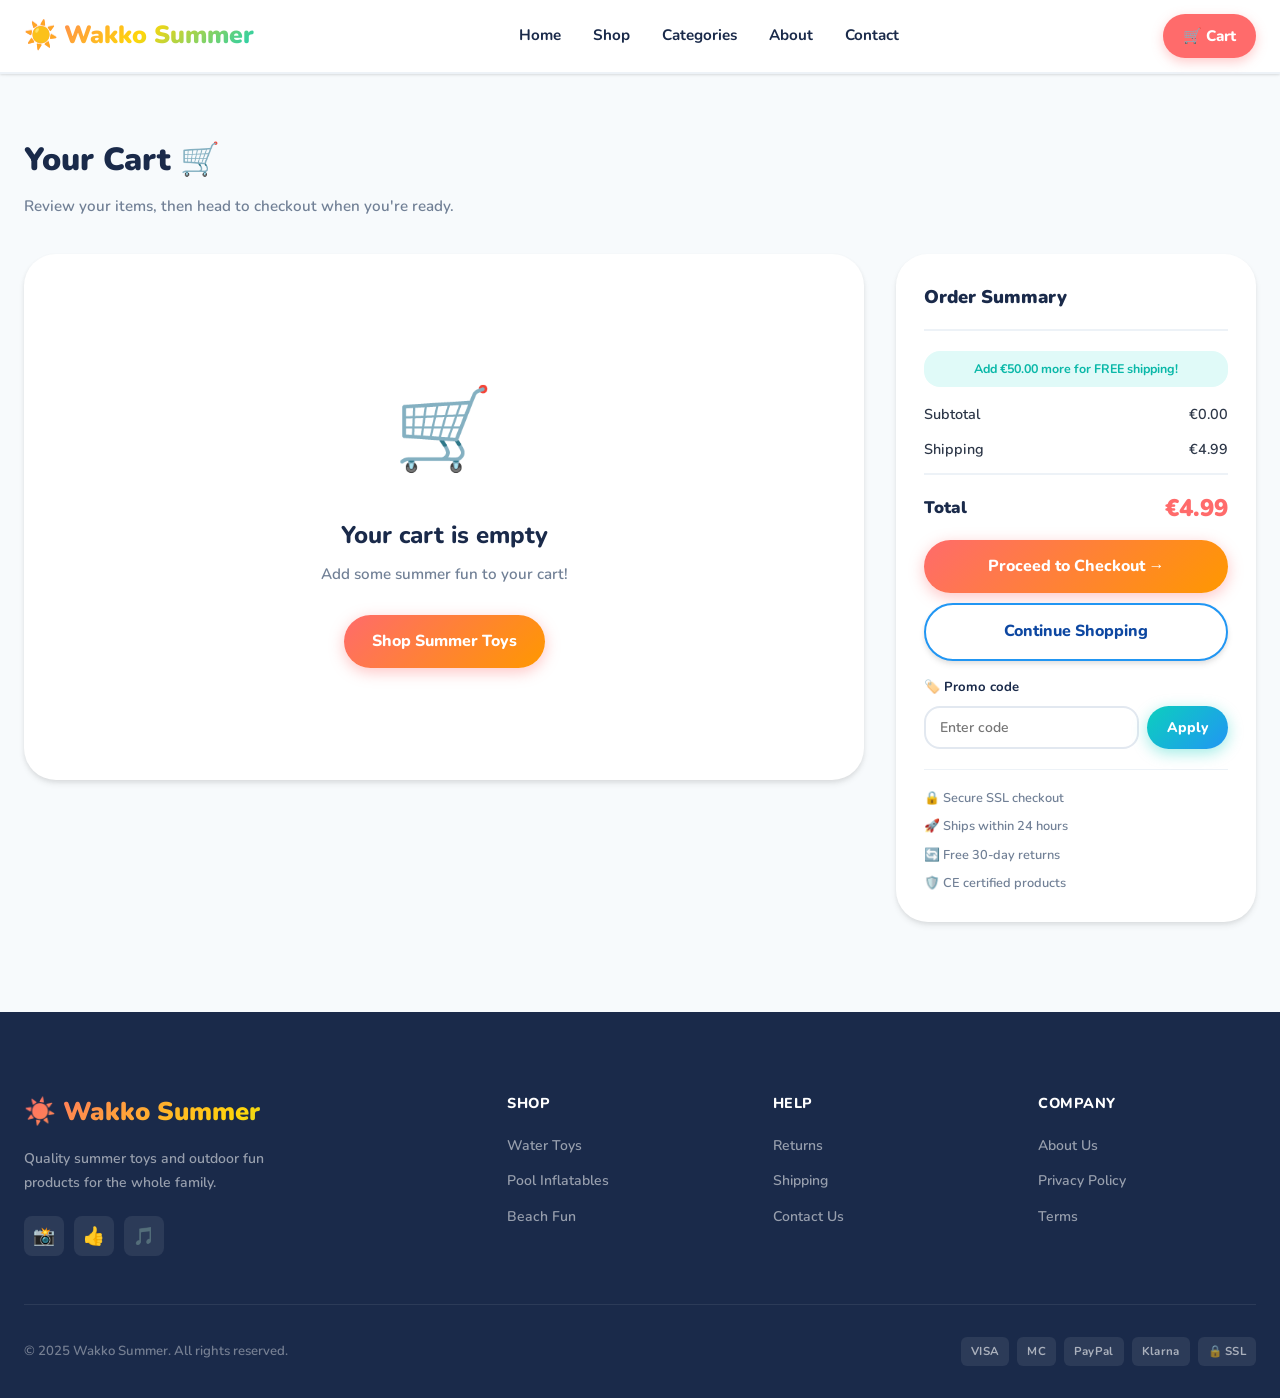
==== cart.html @ 96a43daf "Initial release: Wakko Summer webshop Full static webshop with homepage, product page, cart and chec" ====
<!DOCTYPE html>
<html lang="en">
<head>
  <meta charset="UTF-8" />
  <meta name="viewport" content="width=device-width, initial-scale=1.0" />
  <title>Your Cart — Wakko Summer</title>
  <link rel="stylesheet" href="css/style.css" />
</head>
<body data-page="cart">

  <!-- ===== HEADER ===== -->
  <header class="header">
    <nav class="nav">
      <a class="nav__logo" href="index.html">
        <span class="nav__logo-icon">☀️</span> Wakko Summer
      </a>
      <ul class="nav__links">
        <li><a href="index.html">Home</a></li>
        <li><a href="index.html#products">Shop</a></li>
        <li><a href="index.html#categories">Categories</a></li>
        <li><a href="index.html#about">About</a></li>
        <li><a href="index.html#contact">Contact</a></li>
      </ul>
      <div class="nav__actions">
        <a href="cart.html" class="nav__cart-btn active">
          🛒 Cart <span class="nav__cart-count">0</span>
        </a>
        <button class="nav__hamburger" aria-label="Menu">
          <span></span><span></span><span></span>
        </button>
      </div>
    </nav>
  </header>

  <!-- ===== CART PAGE ===== -->
  <main class="cart-page">
    <div class="container">
      <h1>Your Cart 🛒</h1>
      <p class="cart-page__subtitle">Review your items, then head to checkout when you're ready.</p>

      <div class="cart-layout">

        <!-- Cart items — rendered by JS -->
        <div class="cart-items"></div>

        <!-- Summary sidebar -->
        <aside class="cart-summary">
          <h3>Order Summary</h3>

          <span id="freeShippingNudge" class="cart-summary__free-shipping" style="display:none"></span>

          <div class="cart-summary__line">
            <span>Subtotal</span>
            <span id="cartSubtotal">€0.00</span>
          </div>
          <div class="cart-summary__line">
            <span>Shipping</span>
            <span id="cartShipping">€4.99</span>
          </div>
          <div class="cart-summary__line cart-summary__line--total">
            <span>Total</span>
            <span class="cart-summary__total-price" id="cartTotal">€0.00</span>
          </div>

          <a href="checkout.html" class="btn btn--primary btn--full">
            Proceed to Checkout →
          </a>
          <a href="index.html#products" class="btn btn--secondary btn--full" style="margin-top:10px">
            Continue Shopping
          </a>

          <!-- Promo code -->
          <div class="cart-promo">
            <span class="cart-promo-label">🏷️ Promo code</span>
            <div class="cart-promo-input">
              <input type="text" placeholder="Enter code" />
              <button class="btn btn--turquoise btn--sm" onclick="showToast('🎉 Code SUMMER20 applied! 20% off.')">Apply</button>
            </div>
          </div>

          <!-- Mini trust -->
          <div class="cart-trust">
            <div class="cart-trust-item">🔒 Secure SSL checkout</div>
            <div class="cart-trust-item">🚀 Ships within 24 hours</div>
            <div class="cart-trust-item">🔄 Free 30-day returns</div>
            <div class="cart-trust-item">🛡️ CE certified products</div>
          </div>
        </aside>

      </div>
    </div>
  </main>

  <!-- ===== FOOTER ===== -->
  <footer class="footer">
    <div class="container">
      <div class="footer__top">
        <div>
          <span class="footer__brand-logo">☀️ Wakko Summer</span>
          <p class="footer__brand-desc">Quality summer toys and outdoor fun products for the whole family.</p>
          <div class="footer__social">
            <a class="footer__social-link" href="#">📸</a>
            <a class="footer__social-link" href="#">👍</a>
            <a class="footer__social-link" href="#">🎵</a>
          </div>
        </div>
        <div class="footer__column">
          <h4>Shop</h4>
          <ul>
            <li><a href="index.html#products">Water Toys</a></li>
            <li><a href="index.html#products">Pool Inflatables</a></li>
            <li><a href="index.html#products">Beach Fun</a></li>
          </ul>
        </div>
        <div class="footer__column">
          <h4>Help</h4>
          <ul>
            <li><a href="#">Returns</a></li>
            <li><a href="#">Shipping</a></li>
            <li><a href="#">Contact Us</a></li>
          </ul>
        </div>
        <div class="footer__column">
          <h4>Company</h4>
          <ul>
            <li><a href="#">About Us</a></li>
            <li><a href="#">Privacy Policy</a></li>
            <li><a href="#">Terms</a></li>
          </ul>
        </div>
      </div>
      <div class="footer__bottom">
        <span class="footer__copyright">© 2025 Wakko Summer. All rights reserved.</span>
        <div class="footer__payment">
          <span class="footer__payment-icon">VISA</span>
          <span class="footer__payment-icon">MC</span>
          <span class="footer__payment-icon">PayPal</span>
          <span class="footer__payment-icon">Klarna</span>
          <span class="footer__payment-icon">🔒 SSL</span>
        </div>
      </div>
    </div>
  </footer>

  <script src="js/app.js"></script>
</body>
</html>
---- css/style.css ----
/* ============================================
   WAKKO SUMMER — STYLESHEET
   ============================================ */

@import url('https://fonts.googleapis.com/css2?family=Nunito:wght@400;600;700;800;900&display=swap');

/* ---- Custom Properties ---- */
:root {
  --yellow:        #FFD60A;
  --yellow-hover:  #F5C800;
  --yellow-light:  #FFFBE6;
  --turquoise:     #0CCFBE;
  --turquoise-hover:#0AB8A8;
  --turquoise-light:#E0FAF8;
  --blue:          #2196F3;
  --blue-dark:     #0D47A1;
  --blue-light:    #E3F2FD;
  --coral:         #FF6B6B;
  --coral-hover:   #FF5252;
  --coral-light:   #FFE8E8;
  --orange:        #FF9800;
  --purple:        #9C6FFF;
  --dark:          #1A2A4A;
  --text:          #2D3748;
  --text-light:    #718096;
  --gray-50:       #F7FAFC;
  --gray-100:      #EDF2F7;
  --gray-200:      #E2E8F0;
  --white:         #FFFFFF;

  --shadow-sm: 0 1px 3px rgba(0,0,0,0.08), 0 1px 2px rgba(0,0,0,0.06);
  --shadow-md: 0 4px 6px rgba(0,0,0,0.07), 0 2px 4px rgba(0,0,0,0.06);
  --shadow-lg: 0 10px 25px rgba(0,0,0,0.10), 0 4px 6px rgba(0,0,0,0.05);
  --shadow-xl: 0 20px 40px rgba(0,0,0,0.12);

  --radius-sm:   8px;
  --radius-md:   16px;
  --radius-lg:   24px;
  --radius-xl:   32px;
  --radius-full: 9999px;

  --font: 'Nunito', sans-serif;
  --container-max: 1280px;
  --transition:      all 0.2s ease;
  --transition-slow: all 0.35s ease;
}

/* ---- Reset ---- */
*, *::before, *::after { margin: 0; padding: 0; box-sizing: border-box; }
html { scroll-behavior: smooth; }
body {
  font-family: var(--font);
  color: var(--text);
  background: var(--white);
  line-height: 1.6;
  -webkit-font-smoothing: antialiased;
}
img  { max-width: 100%; display: block; }
a    { text-decoration: none; color: inherit; }
button { cursor: pointer; border: none; font-family: var(--font); }
ul   { list-style: none; }

.container {
  max-width: var(--container-max);
  margin: 0 auto;
  padding: 0 24px;
}

/* ============================================
   HEADER
   ============================================ */

.header {
  position: sticky;
  top: 0;
  z-index: 100;
  background: rgba(255,255,255,0.96);
  backdrop-filter: blur(12px);
  border-bottom: 2px solid var(--gray-100);
  box-shadow: var(--shadow-sm);
}

.nav {
  display: flex;
  align-items: center;
  justify-content: space-between;
  padding: 14px 24px;
  max-width: var(--container-max);
  margin: 0 auto;
  gap: 16px;
}

.nav__logo {
  display: flex;
  align-items: center;
  gap: 6px;
  font-size: 1.55rem;
  font-weight: 900;
  background: linear-gradient(135deg, var(--coral) 0%, var(--yellow) 50%, var(--turquoise) 100%);
  -webkit-background-clip: text;
  -webkit-text-fill-color: transparent;
  background-clip: text;
  white-space: nowrap;
  text-decoration: none;
}
.nav__logo-icon { -webkit-text-fill-color: initial; font-size: 1.7rem; }

.nav__links {
  display: flex;
  align-items: center;
  gap: 4px;
  flex: 1;
  justify-content: center;
}
.nav__links a {
  font-size: 0.95rem;
  font-weight: 700;
  color: var(--dark);
  padding: 7px 14px;
  border-radius: var(--radius-full);
  transition: var(--transition);
}
.nav__links a:hover, .nav__links a.active {
  background: var(--yellow-light);
  color: var(--coral);
}

.nav__actions { display: flex; align-items: center; gap: 12px; }

.nav__cart-btn {
  display: flex;
  align-items: center;
  gap: 8px;
  background: var(--coral);
  color: var(--white);
  font-weight: 800;
  font-size: 0.95rem;
  padding: 10px 20px;
  border-radius: var(--radius-full);
  transition: var(--transition);
  box-shadow: 0 4px 12px rgba(255,107,107,0.35);
  text-decoration: none;
}
.nav__cart-btn:hover {
  background: var(--coral-hover);
  transform: translateY(-1px);
  box-shadow: 0 6px 18px rgba(255,107,107,0.45);
}
.nav__cart-count {
  background: var(--yellow);
  color: var(--dark);
  font-size: 0.75rem;
  font-weight: 900;
  width: 20px;
  height: 20px;
  border-radius: 50%;
  display: flex;
  align-items: center;
  justify-content: center;
  min-width: 20px;
}

.nav__hamburger {
  display: none;
  flex-direction: column;
  gap: 5px;
  background: none;
  padding: 4px;
}
.nav__hamburger span {
  width: 24px;
  height: 2px;
  background: var(--dark);
  border-radius: 2px;
  transition: var(--transition);
  display: block;
}

/* ============================================
   BUTTONS
   ============================================ */

.btn {
  display: inline-flex;
  align-items: center;
  justify-content: center;
  gap: 8px;
  font-family: var(--font);
  font-weight: 800;
  font-size: 1rem;
  padding: 14px 28px;
  border-radius: var(--radius-full);
  border: none;
  cursor: pointer;
  transition: var(--transition-slow);
  text-decoration: none;
  white-space: nowrap;
}
.btn--primary {
  background: linear-gradient(135deg, var(--coral) 0%, var(--orange) 100%);
  color: var(--white);
  box-shadow: 0 4px 15px rgba(255,107,107,0.4);
}
.btn--primary:hover { transform: translateY(-2px); box-shadow: 0 8px 25px rgba(255,107,107,0.5); }

.btn--secondary {
  background: var(--white);
  color: var(--blue-dark);
  border: 2px solid var(--blue);
  box-shadow: var(--shadow-md);
}
.btn--secondary:hover { background: var(--blue-light); transform: translateY(-2px); box-shadow: var(--shadow-lg); }

.btn--turquoise {
  background: linear-gradient(135deg, var(--turquoise) 0%, var(--blue) 100%);
  color: var(--white);
  box-shadow: 0 4px 15px rgba(12,207,190,0.4);
}
.btn--turquoise:hover { transform: translateY(-2px); box-shadow: 0 8px 25px rgba(12,207,190,0.5); }

.btn--yellow {
  background: linear-gradient(135deg, var(--yellow) 0%, var(--orange) 100%);
  color: var(--dark);
  box-shadow: 0 4px 15px rgba(255,214,10,0.4);
}
.btn--yellow:hover { transform: translateY(-2px); box-shadow: 0 8px 25px rgba(255,214,10,0.5); }

.btn--dark {
  background: var(--dark);
  color: var(--white);
}
.btn--dark:hover { background: #0f1f38; transform: translateY(-2px); }

.btn--outline {
  background: transparent;
  color: var(--coral);
  border: 2px solid var(--coral);
}
.btn--outline:hover { background: var(--coral); color: var(--white); }

.btn--lg { font-size: 1.1rem; padding: 18px 36px; }
.btn--sm { font-size: 0.875rem; padding: 10px 20px; }
.btn--full { width: 100%; }

/* ============================================
   HERO SECTION
   ============================================ */

.hero {
  background: linear-gradient(145deg, #FFF9D6 0%, #FFE8BA 25%, #C8EFFF 65%, #B0ECE6 100%);
  min-height: calc(100vh - 70px);
  display: flex;
  align-items: center;
  overflow: hidden;
  position: relative;
  padding: 60px 0 100px;
}

.hero::after {
  content: '';
  position: absolute;
  bottom: -2px;
  left: 0;
  right: 0;
  height: 80px;
  background: var(--white);
  clip-path: ellipse(55% 100% at 50% 100%);
  pointer-events: none;
}

.hero .container {
  display: grid;
  grid-template-columns: 1fr 1fr;
  gap: 60px;
  align-items: center;
  position: relative;
  z-index: 1;
}

.hero__badge {
  display: inline-flex;
  align-items: center;
  gap: 8px;
  background: var(--white);
  color: var(--coral);
  font-size: 0.8rem;
  font-weight: 800;
  padding: 7px 16px;
  border-radius: var(--radius-full);
  box-shadow: var(--shadow-md);
  margin-bottom: 22px;
  text-transform: uppercase;
  letter-spacing: 0.8px;
}

.hero__headline {
  font-size: clamp(2.1rem, 5vw, 3.6rem);
  font-weight: 900;
  line-height: 1.13;
  color: var(--dark);
  margin-bottom: 20px;
}
.hero__headline span {
  background: linear-gradient(135deg, var(--coral) 0%, var(--orange) 100%);
  -webkit-background-clip: text;
  -webkit-text-fill-color: transparent;
  background-clip: text;
}

.hero__subheadline {
  font-size: 1.15rem;
  color: var(--text-light);
  font-weight: 600;
  margin-bottom: 36px;
  line-height: 1.7;
  max-width: 480px;
}

.hero__ctas { display: flex; gap: 16px; flex-wrap: wrap; margin-bottom: 44px; }

.hero__stats { display: flex; gap: 36px; flex-wrap: wrap; }
.hero__stat-number {
  font-size: 1.6rem;
  font-weight: 900;
  color: var(--coral);
  line-height: 1;
}
.hero__stat-label {
  font-size: 0.78rem;
  color: var(--text-light);
  font-weight: 700;
  margin-top: 2px;
  text-transform: uppercase;
  letter-spacing: 0.3px;
}

/* Hero visual/scene */
.hero__visual {
  display: flex;
  justify-content: center;
  align-items: center;
  position: relative;
  height: 500px;
}

.hero__scene {
  width: 420px;
  height: 420px;
  background: linear-gradient(180deg, #60C8F8 0%, #A8DFFB 45%, #47B8F5 100%);
  border-radius: 50% 50% 50% 50% / 42% 42% 58% 58%;
  display: flex;
  align-items: center;
  justify-content: center;
  position: relative;
  overflow: hidden;
  box-shadow: var(--shadow-xl), inset 0 -30px 60px rgba(0,80,200,0.25);
}

.hero__scene-pool {
  position: absolute;
  bottom: 0; left: 0; right: 0;
  height: 44%;
  background: linear-gradient(180deg, #00C6FF 0%, #0072FF 100%);
  border-radius: 50% 50% 0 0 / 30% 30% 0 0;
}
.hero__scene-wave {
  position: absolute;
  bottom: 41%;
  left: -20px; right: -20px;
  height: 36px;
  background: rgba(255,255,255,0.5);
  border-radius: 50%;
  animation: wave 3s ease-in-out infinite;
}
.hero__scene-sun {
  position: absolute;
  top: 36px; right: 56px;
  font-size: 4rem;
  animation: sunPulse 4s ease-in-out infinite;
  line-height: 1;
}
.hero__scene-cloud1, .hero__scene-cloud2 {
  position: absolute;
  font-size: 2rem;
  opacity: 0.7;
}
.hero__scene-cloud1 { top: 50px; left: 30px; animation: floatSlow 6s ease-in-out infinite; }
.hero__scene-cloud2 { top: 90px; right: 30px; font-size: 1.4rem; animation: floatSlow 8s ease-in-out infinite reverse; }

.hero__scene-unicorn {
  position: absolute;
  bottom: 38%;
  left: 50%;
  transform: translateX(-50%);
  font-size: 5.5rem;
  animation: float 3s ease-in-out infinite;
  z-index: 2;
  line-height: 1;
  filter: drop-shadow(0 4px 8px rgba(0,0,0,0.2));
}
.hero__scene-drop1, .hero__scene-drop2, .hero__scene-drop3 {
  position: absolute;
  font-size: 1.8rem;
  animation: floatRandom 4s ease-in-out infinite;
}
.hero__scene-drop1 { top: 22%; left: 16%; animation-delay: 0s; }
.hero__scene-drop2 { top: 34%; right: 18%; animation-delay: 1.2s; font-size: 1.3rem; }
.hero__scene-drop3 { bottom: 52%; right: 14%; animation-delay: 2.4s; font-size: 1.5rem; }

/* Floating elements outside the scene bubble */
.hero__float {
  position: absolute;
  font-size: 2.5rem;
  animation: float 3s ease-in-out infinite;
  filter: drop-shadow(2px 4px 6px rgba(0,0,0,0.12));
  pointer-events: none;
}
.hero__float--1 { top: 6%;  left: 4%;  animation-delay: 0s; }
.hero__float--2 { top: 12%; right: 3%; animation-delay: 0.8s; font-size: 2rem; }
.hero__float--3 { bottom: 22%; left: 2%; animation-delay: 1.5s; font-size: 2rem; }
.hero__float--4 { bottom: 8%; right: 8%; animation-delay: 2.2s; font-size: 3rem; }

/* Animations */
@keyframes float {
  0%, 100% { transform: translateX(-50%) translateY(0); }
  50% { transform: translateX(-50%) translateY(-16px); }
}
@keyframes floatEl {
  0%, 100% { transform: translateY(0); }
  50% { transform: translateY(-14px); }
}
@keyframes floatSlow {
  0%, 100% { transform: translateX(0) translateY(0); }
  50% { transform: translateX(6px) translateY(-8px); }
}
@keyframes floatRandom {
  0%, 100% { transform: translateY(0) rotate(0deg); }
  33%  { transform: translateY(-10px) rotate(8deg); }
  66%  { transform: translateY(5px) rotate(-5deg); }
}
@keyframes wave {
  0%, 100% { transform: scaleX(1) translateY(0); opacity: 0.5; }
  50% { transform: scaleX(1.08) translateY(-5px); opacity: 0.7; }
}
@keyframes sunPulse {
  0%, 100% { transform: scale(1) rotate(0deg); }
  50% { transform: scale(1.12) rotate(12deg); }
}
@keyframes scrollText {
  from { transform: translateX(0); }
  to   { transform: translateX(-50%); }
}

.hero__float--1,
.hero__float--2,
.hero__float--3,
.hero__float--4 { animation-name: floatEl; }

/* ============================================
   SECTION SHARED
   ============================================ */

section { padding: 90px 0; }

.section-header { text-align: center; margin-bottom: 56px; }

.section-tag {
  display: inline-block;
  background: var(--yellow-light);
  color: var(--coral);
  font-size: 0.78rem;
  font-weight: 800;
  padding: 5px 14px;
  border-radius: var(--radius-full);
  text-transform: uppercase;
  letter-spacing: 1px;
  margin-bottom: 14px;
}
.section-title {
  font-size: clamp(1.8rem, 4vw, 2.8rem);
  font-weight: 900;
  color: var(--dark);
  margin-bottom: 12px;
  line-height: 1.2;
}
.section-subtitle {
  font-size: 1.05rem;
  color: var(--text-light);
  font-weight: 600;
  max-width: 500px;
  margin: 0 auto;
  line-height: 1.7;
}

/* ============================================
   CATEGORIES
   ============================================ */

.categories { background: var(--gray-50); }

.categories-grid {
  display: grid;
  grid-template-columns: repeat(6, 1fr);
  gap: 18px;
}

.category-card {
  background: var(--white);
  border-radius: var(--radius-lg);
  padding: 28px 18px 22px;
  text-align: center;
  cursor: pointer;
  transition: var(--transition-slow);
  box-shadow: var(--shadow-sm);
  border: 2px solid transparent;
  text-decoration: none;
  display: block;
}
.category-card:hover {
  transform: translateY(-7px);
  box-shadow: var(--shadow-lg);
  border-color: var(--yellow);
}

.category-card__icon {
  width: 80px;
  height: 80px;
  margin: 0 auto 18px;
  border-radius: var(--radius-md);
  display: flex;
  align-items: center;
  justify-content: center;
  font-size: 2.4rem;
}
.category-card--water     .category-card__icon { background: linear-gradient(135deg, #667eea 0%, #764ba2 100%); }
.category-card--pool      .category-card__icon { background: linear-gradient(135deg, #0CCFBE 0%, #0093E9 100%); }
.category-card--sprinkler .category-card__icon { background: linear-gradient(135deg, #43e97b 0%, #38f9d7 100%); }
.category-card--beach     .category-card__icon { background: linear-gradient(135deg, #FFD60A 0%, #FF6B6B 100%); }
.category-card--games     .category-card__icon { background: linear-gradient(135deg, #FF9800 0%, #FF6B6B 100%); }
.category-card--essentials .category-card__icon { background: linear-gradient(135deg, #9C6FFF 0%, #0CCFBE 100%); }

.category-card__name { font-size: 0.95rem; font-weight: 800; color: var(--dark); margin-bottom: 6px; }
.category-card__desc { font-size: 0.78rem; color: var(--text-light); font-weight: 600; margin-bottom: 16px; line-height: 1.5; }
.category-card__link { font-size: 0.82rem; font-weight: 800; color: var(--coral); display: flex; align-items: center; justify-content: center; gap: 4px; }

/* ============================================
   FEATURED PRODUCTS
   ============================================ */

.products { background: var(--white); }

.products-grid {
  display: grid;
  grid-template-columns: repeat(auto-fill, minmax(280px, 1fr));
  gap: 24px;
}

.product-card {
  background: var(--white);
  border-radius: var(--radius-lg);
  overflow: hidden;
  box-shadow: var(--shadow-md);
  transition: var(--transition-slow);
  border: 2px solid var(--gray-100);
  display: flex;
  flex-direction: column;
}
.product-card:hover {
  transform: translateY(-7px);
  box-shadow: var(--shadow-xl);
  border-color: transparent;
}

.product-card__image {
  height: 220px;
  display: flex;
  align-items: center;
  justify-content: center;
  font-size: 5.5rem;
  position: relative;
  overflow: hidden;
  cursor: pointer;
}
.product-card__image--unicorn  { background: linear-gradient(135deg, #FFB3E6 0%, #FF69B4 100%); }
.product-card__image--sprinkler { background: linear-gradient(135deg, #B3E5FC 0%, #4FC3F7 100%); }
.product-card__image--blaster  { background: linear-gradient(135deg, #B3F9F3 0%, #26C6DA 100%); }
.product-card__image--lounger  { background: linear-gradient(135deg, #FFE0B2 0%, #FF8F00 100%); }
.product-card__image--slide    { background: linear-gradient(135deg, #C5CAE9 0%, #5C6BC0 100%); }
.product-card__image--beach    { background: linear-gradient(135deg, #FFFDE7 0%, #FFD54F 100%); }

.product-card__badge {
  position: absolute;
  top: 12px; left: 12px;
  background: var(--coral);
  color: white;
  font-size: 0.72rem;
  font-weight: 800;
  padding: 4px 10px;
  border-radius: var(--radius-full);
  text-transform: uppercase;
  letter-spacing: 0.5px;
}
.product-card__badge--new     { background: var(--turquoise); }
.product-card__badge--sale    { background: var(--orange); }
.product-card__badge--popular { background: var(--purple); }

.product-card__wishlist {
  position: absolute;
  top: 12px; right: 12px;
  width: 36px; height: 36px;
  background: var(--white);
  border-radius: 50%;
  display: flex;
  align-items: center;
  justify-content: center;
  font-size: 1.1rem;
  box-shadow: var(--shadow-sm);
  cursor: pointer;
  transition: var(--transition);
  border: none;
}
.product-card__wishlist:hover { transform: scale(1.15); box-shadow: var(--shadow-md); }

.product-card__body { padding: 20px; flex: 1; display: flex; flex-direction: column; }

.product-card__rating { display: flex; align-items: center; gap: 6px; margin-bottom: 8px; }
.product-card__stars  { color: var(--yellow); font-size: 0.88rem; letter-spacing: 1px; }
.product-card__rating-count { font-size: 0.78rem; color: var(--text-light); font-weight: 600; }

.product-card__name { font-size: 1.05rem; font-weight: 800; color: var(--dark); margin-bottom: 6px; line-height: 1.3; }
.product-card__desc { font-size: 0.875rem; color: var(--text-light); font-weight: 600; margin-bottom: 16px; line-height: 1.5; flex: 1; }

.product-card__footer { display: flex; align-items: center; justify-content: space-between; margin-top: auto; }

.product-card__price-current  { font-size: 1.4rem; font-weight: 900; color: var(--coral); line-height: 1; display: block; }
.product-card__price-original { font-size: 0.85rem; color: var(--text-light); font-weight: 600; text-decoration: line-through; display: block; }

.product-card__add {
  background: linear-gradient(135deg, var(--turquoise) 0%, var(--blue) 100%);
  color: var(--white);
  border: none;
  width: 44px; height: 44px;
  border-radius: 50%;
  display: flex;
  align-items: center;
  justify-content: center;
  font-size: 1.5rem;
  font-weight: 700;
  cursor: pointer;
  transition: var(--transition-slow);
  box-shadow: 0 4px 12px rgba(12,207,190,0.4);
  flex-shrink: 0;
}
.product-card__add:hover { transform: scale(1.12) rotate(90deg); box-shadow: 0 6px 20px rgba(12,207,190,0.5); }

/* ============================================
   PROMO BANNER
   ============================================ */

.promo-banner {
  background: linear-gradient(135deg, var(--coral) 0%, var(--orange) 50%, var(--yellow) 100%);
  padding: 72px 0;
  text-align: center;
  position: relative;
  overflow: hidden;
}
.promo-banner__ticker {
  position: absolute;
  top: 0; left: 0; right: 0;
  height: 36px;
  background: rgba(0,0,0,0.1);
  display: flex;
  align-items: center;
  overflow: hidden;
}
.promo-banner__ticker-inner {
  white-space: nowrap;
  animation: scrollText 22s linear infinite;
  font-size: 1rem;
  opacity: 0.8;
  font-weight: 700;
  color: var(--white);
  padding-left: 100%;
}
.promo-banner h2 {
  font-size: clamp(1.8rem, 4vw, 2.8rem);
  font-weight: 900;
  color: var(--white);
  margin-bottom: 12px;
  position: relative;
  z-index: 1;
}
.promo-banner p {
  font-size: 1.1rem;
  color: rgba(255,255,255,0.9);
  font-weight: 600;
  margin-bottom: 32px;
  position: relative;
  z-index: 1;
}
.promo-banner .btn { position: relative; z-index: 1; }

/* ============================================
   TRUST SECTION
   ============================================ */

.trust { background: linear-gradient(135deg, #F0F9FF 0%, #E0F4FF 100%); }

.trust-grid {
  display: grid;
  grid-template-columns: repeat(5, 1fr);
  gap: 24px;
}
.trust-item {
  text-align: center;
  padding: 30px 20px;
  background: var(--white);
  border-radius: var(--radius-lg);
  box-shadow: var(--shadow-sm);
  transition: var(--transition-slow);
}
.trust-item:hover { transform: translateY(-5px); box-shadow: var(--shadow-md); }
.trust-item__icon { font-size: 2.5rem; margin-bottom: 14px; display: block; }
.trust-item__title { font-size: 0.95rem; font-weight: 800; color: var(--dark); margin-bottom: 6px; }
.trust-item__desc { font-size: 0.82rem; color: var(--text-light); font-weight: 600; line-height: 1.5; }

/* ============================================
   NEWSLETTER
   ============================================ */

.newsletter {
  background: linear-gradient(135deg, var(--dark) 0%, #0D3B72 100%);
  padding: 72px 0;
}
.newsletter .container {
  display: grid;
  grid-template-columns: 1fr 1fr;
  gap: 48px;
  align-items: center;
}
.newsletter__content h2 {
  font-size: clamp(1.6rem, 3vw, 2.2rem);
  font-weight: 900;
  color: var(--white);
  margin-bottom: 10px;
}
.newsletter__content p { font-size: 0.95rem; color: rgba(255,255,255,0.65); font-weight: 600; }
.newsletter__form { display: flex; gap: 12px; }
.newsletter__input {
  flex: 1;
  padding: 14px 18px;
  border-radius: var(--radius-full);
  border: 2px solid rgba(255,255,255,0.15);
  background: rgba(255,255,255,0.1);
  color: var(--white);
  font-family: var(--font);
  font-size: 0.95rem;
  font-weight: 600;
  outline: none;
  transition: var(--transition);
}
.newsletter__input::placeholder { color: rgba(255,255,255,0.4); }
.newsletter__input:focus { border-color: var(--yellow); background: rgba(255,255,255,0.15); }

/* ============================================
   FOOTER
   ============================================ */

.footer {
  background: var(--dark);
  color: var(--white);
  padding: 80px 0 32px;
}
.footer__top {
  display: grid;
  grid-template-columns: 2fr 1fr 1fr 1fr;
  gap: 48px;
  padding-bottom: 48px;
  border-bottom: 1px solid rgba(255,255,255,0.08);
  margin-bottom: 32px;
}
.footer__brand-logo {
  font-size: 1.6rem;
  font-weight: 900;
  background: linear-gradient(135deg, var(--coral) 0%, var(--yellow) 50%, var(--turquoise) 100%);
  -webkit-background-clip: text;
  -webkit-text-fill-color: transparent;
  background-clip: text;
  margin-bottom: 14px;
  display: block;
}
.footer__brand-desc { font-size: 0.875rem; color: rgba(255,255,255,0.55); font-weight: 600; line-height: 1.7; margin-bottom: 22px; max-width: 280px; }
.footer__social { display: flex; gap: 10px; }
.footer__social-link {
  width: 40px; height: 40px;
  background: rgba(255,255,255,0.08);
  border-radius: var(--radius-sm);
  display: flex;
  align-items: center;
  justify-content: center;
  font-size: 1.1rem;
  transition: var(--transition);
}
.footer__social-link:hover { background: var(--coral); transform: translateY(-2px); }

.footer__column h4 { font-size: 0.9rem; font-weight: 800; margin-bottom: 18px; color: var(--white); text-transform: uppercase; letter-spacing: 0.5px; }
.footer__column ul { display: flex; flex-direction: column; gap: 10px; }
.footer__column ul li a { font-size: 0.875rem; color: rgba(255,255,255,0.55); font-weight: 600; transition: var(--transition); }
.footer__column ul li a:hover { color: var(--yellow); padding-left: 4px; }

.footer__bottom {
  display: flex;
  align-items: center;
  justify-content: space-between;
  flex-wrap: wrap;
  gap: 14px;
}
.footer__copyright { font-size: 0.825rem; color: rgba(255,255,255,0.4); font-weight: 600; }
.footer__payment { display: flex; gap: 8px; align-items: center; }
.footer__payment-icon {
  background: rgba(255,255,255,0.08);
  border-radius: 6px;
  padding: 5px 10px;
  font-size: 0.72rem;
  font-weight: 700;
  color: rgba(255,255,255,0.6);
  letter-spacing: 0.3px;
}

/* ============================================
   PRODUCT PAGE
   ============================================ */

.page-header {
  background: var(--gray-50);
  padding: 24px 0;
  border-bottom: 1px solid var(--gray-200);
}
.breadcrumb {
  display: flex;
  align-items: center;
  gap: 8px;
  font-size: 0.875rem;
  font-weight: 600;
  color: var(--text-light);
}
.breadcrumb a { color: var(--blue); }
.breadcrumb a:hover { color: var(--coral); }
.breadcrumb-sep { color: var(--gray-200); }

.product-page { padding: 60px 0 90px; }

.product-layout {
  display: grid;
  grid-template-columns: 1fr 1fr;
  gap: 64px;
  align-items: start;
}

.product-gallery { position: sticky; top: 90px; }
.product-gallery__main {
  width: 100%;
  aspect-ratio: 1;
  border-radius: var(--radius-xl);
  display: flex;
  align-items: center;
  justify-content: center;
  font-size: 9rem;
  margin-bottom: 16px;
  background: linear-gradient(135deg, #FFB3E6 0%, #FF69B4 100%);
  box-shadow: var(--shadow-xl);
  overflow: hidden;
  transition: var(--transition-slow);
}
.product-gallery__thumbs { display: flex; gap: 12px; overflow-x: auto; padding-bottom: 4px; }
.product-gallery__thumb {
  width: 80px; height: 80px;
  border-radius: var(--radius-md);
  flex-shrink: 0;
  display: flex;
  align-items: center;
  justify-content: center;
  font-size: 2.2rem;
  cursor: pointer;
  border: 2.5px solid transparent;
  transition: var(--transition);
}
.product-gallery__thumb:hover, .product-gallery__thumb.active { border-color: var(--coral); box-shadow: var(--shadow-md); }
.product-gallery__thumb:nth-child(1) { background: linear-gradient(135deg, #FFB3E6 0%, #FF69B4 100%); }
.product-gallery__thumb:nth-child(2) { background: linear-gradient(135deg, #B3F9F3 0%, #26C6DA 100%); }
.product-gallery__thumb:nth-child(3) { background: linear-gradient(135deg, #C5CAE9 0%, #5C6BC0 100%); }
.product-gallery__thumb:nth-child(4) { background: linear-gradient(135deg, #FFFDE7 0%, #FFD54F 100%); }

.product-info__category-tag {
  display: inline-block;
  background: var(--turquoise-light);
  color: var(--turquoise-hover);
  font-size: 0.78rem;
  font-weight: 800;
  padding: 5px 12px;
  border-radius: var(--radius-full);
  margin-bottom: 14px;
  text-transform: uppercase;
  letter-spacing: 0.5px;
}
.product-info__title { font-size: 2rem; font-weight: 900; color: var(--dark); line-height: 1.2; margin-bottom: 16px; }

.product-info__rating { display: flex; align-items: center; gap: 10px; margin-bottom: 22px; }
.product-info__stars { color: var(--yellow); font-size: 1.1rem; letter-spacing: 2px; }
.product-info__review-count { font-size: 0.875rem; color: var(--text-light); font-weight: 600; }

.product-info__price {
  display: flex;
  align-items: baseline;
  gap: 14px;
  margin-bottom: 28px;
  padding-bottom: 28px;
  border-bottom: 1px solid var(--gray-200);
}
.product-info__price-current { font-size: 2.4rem; font-weight: 900; color: var(--coral); }
.product-info__price-original { font-size: 1.2rem; color: var(--text-light); font-weight: 600; text-decoration: line-through; }
.product-info__price-save {
  background: var(--coral-light);
  color: var(--coral);
  font-size: 0.78rem;
  font-weight: 800;
  padding: 4px 10px;
  border-radius: var(--radius-full);
}

.product-info__description { font-size: 0.95rem; color: var(--text); font-weight: 600; line-height: 1.8; margin-bottom: 26px; }

.product-info__benefits-title { font-size: 0.9rem; font-weight: 800; color: var(--dark); margin-bottom: 14px; text-transform: uppercase; letter-spacing: 0.5px; }
.product-info__benefit {
  display: flex;
  align-items: center;
  gap: 10px;
  margin-bottom: 10px;
  font-size: 0.9rem;
  font-weight: 600;
  color: var(--text);
}
.product-info__benefit-check {
  width: 22px; height: 22px;
  background: var(--turquoise);
  color: white;
  border-radius: 50%;
  display: flex;
  align-items: center;
  justify-content: center;
  font-size: 0.65rem;
  font-weight: 900;
  flex-shrink: 0;
}

.product-info__meta { display: flex; gap: 14px; margin: 24px 0; }
.product-info__meta-item {
  background: var(--gray-50);
  border-radius: var(--radius-md);
  padding: 14px 16px;
  flex: 1;
  text-align: center;
}
.product-info__meta-label { font-size: 0.72rem; color: var(--text-light); font-weight: 700; text-transform: uppercase; letter-spacing: 0.5px; margin-bottom: 4px; display: block; }
.product-info__meta-value { font-size: 0.9rem; font-weight: 800; color: var(--dark); }

.product-info__safety {
  background: var(--yellow-light);
  border: 1.5px solid var(--yellow);
  border-radius: var(--radius-md);
  padding: 14px 18px;
  display: flex;
  align-items: center;
  gap: 12px;
  margin-bottom: 26px;
}
.product-info__safety-icon { font-size: 1.4rem; flex-shrink: 0; }
.product-info__safety-text { font-size: 0.85rem; font-weight: 700; color: #7B5B00; line-height: 1.5; }

.product-info__quantity { display: flex; align-items: center; gap: 18px; margin-bottom: 22px; }
.product-info__quantity-label { font-size: 0.9rem; font-weight: 700; color: var(--dark); }

.qty-selector { display: flex; align-items: center; background: var(--gray-100); border-radius: var(--radius-full); overflow: hidden; }
.qty-btn {
  width: 40px; height: 40px;
  background: none;
  border: none;
  font-size: 1.3rem;
  color: var(--dark);
  cursor: pointer;
  display: flex;
  align-items: center;
  justify-content: center;
  font-weight: 700;
  transition: var(--transition);
}
.qty-btn:hover { background: var(--gray-200); }
.qty-value { min-width: 40px; text-align: center; font-weight: 800; font-size: 1rem; color: var(--dark); }

.product-info__actions { display: flex; gap: 14px; }

.product-info__share { font-size: 0.82rem; font-weight: 700; color: var(--text-light); display: flex; align-items: center; gap: 10px; margin-top: 20px; }
.product-info__share-btn {
  width: 34px; height: 34px;
  background: var(--gray-100);
  border-radius: 50%;
  border: none;
  cursor: pointer;
  font-size: 1rem;
  transition: var(--transition);
  display: flex;
  align-items: center;
  justify-content: center;
}
.product-info__share-btn:hover { background: var(--coral-light); transform: scale(1.1); }

/* Related products */
.related-products { padding: 60px 0 90px; background: var(--gray-50); }
.related-products h2 { font-size: 1.8rem; font-weight: 900; color: var(--dark); margin-bottom: 32px; }

/* ============================================
   CART PAGE
   ============================================ */

.cart-page { padding: 60px 0 90px; background: var(--gray-50); min-height: 60vh; }
.cart-page h1 { font-size: 2rem; font-weight: 900; color: var(--dark); margin-bottom: 8px; }
.cart-page__subtitle { font-size: 0.95rem; color: var(--text-light); font-weight: 600; margin-bottom: 36px; }

.cart-layout {
  display: grid;
  grid-template-columns: 1fr 360px;
  gap: 32px;
  align-items: start;
}

.cart-items {
  background: var(--white);
  border-radius: var(--radius-xl);
  padding: 32px;
  box-shadow: var(--shadow-md);
}
.cart-items-header {
  display: grid;
  grid-template-columns: 80px 1fr auto auto auto;
  gap: 16px;
  padding-bottom: 16px;
  border-bottom: 2px solid var(--gray-100);
  font-size: 0.78rem;
  font-weight: 800;
  color: var(--text-light);
  text-transform: uppercase;
  letter-spacing: 0.5px;
  margin-bottom: 4px;
}

.cart-item {
  display: grid;
  grid-template-columns: 80px 1fr auto auto auto;
  gap: 16px;
  align-items: center;
  padding: 22px 0;
  border-bottom: 1px solid var(--gray-100);
}
.cart-item:last-child { border-bottom: none; }

.cart-item__image {
  width: 80px; height: 80px;
  border-radius: var(--radius-md);
  display: flex;
  align-items: center;
  justify-content: center;
  font-size: 2.8rem;
  flex-shrink: 0;
}
.cart-item__name { font-size: 0.95rem; font-weight: 800; color: var(--dark); margin-bottom: 5px; line-height: 1.3; }
.cart-item__meta { font-size: 0.8rem; color: var(--text-light); font-weight: 600; }
.cart-item__stock { display: inline-flex; align-items: center; gap: 4px; color: var(--turquoise-hover); font-size: 0.8rem; font-weight: 700; }

.cart-item__price { font-size: 1.05rem; font-weight: 800; color: var(--coral); white-space: nowrap; text-align: right; }
.cart-item__remove {
  background: none;
  border: none;
  color: var(--text-light);
  font-size: 1.2rem;
  cursor: pointer;
  padding: 6px;
  border-radius: 50%;
  transition: var(--transition);
  display: flex;
  align-items: center;
  justify-content: center;
  width: 34px; height: 34px;
}
.cart-item__remove:hover { background: var(--coral-light); color: var(--coral); }

.cart-empty { text-align: center; padding: 80px 32px; }
.cart-empty__icon { font-size: 5rem; margin-bottom: 22px; display: block; }
.cart-empty h3 { font-size: 1.5rem; font-weight: 800; color: var(--dark); margin-bottom: 8px; }
.cart-empty p { font-size: 0.95rem; color: var(--text-light); font-weight: 600; margin-bottom: 28px; }

.cart-summary {
  background: var(--white);
  border-radius: var(--radius-xl);
  padding: 28px;
  box-shadow: var(--shadow-md);
  position: sticky;
  top: 88px;
}
.cart-summary h3 { font-size: 1.15rem; font-weight: 900; color: var(--dark); margin-bottom: 20px; padding-bottom: 18px; border-bottom: 2px solid var(--gray-100); }
.cart-summary__line { display: flex; justify-content: space-between; align-items: center; margin-bottom: 12px; font-size: 0.9rem; font-weight: 600; color: var(--text); }
.cart-summary__line--total { font-size: 1.05rem; font-weight: 900; color: var(--dark); padding-top: 14px; margin-top: 8px; border-top: 2px solid var(--gray-100); }
.cart-summary__total-price { font-size: 1.5rem; color: var(--coral); font-weight: 900; }
.cart-summary__free-shipping { font-size: 0.78rem; font-weight: 700; color: var(--turquoise-hover); background: var(--turquoise-light); padding: 8px 12px; border-radius: var(--radius-md); margin-bottom: 16px; display: block; text-align: center; }

.cart-promo { margin: 16px 0; }
.cart-promo-label { font-size: 0.82rem; font-weight: 700; color: var(--dark); margin-bottom: 8px; display: block; }
.cart-promo-input { display: flex; gap: 8px; }
.cart-promo-input input {
  flex: 1;
  padding: 10px 14px;
  border: 2px solid var(--gray-200);
  border-radius: var(--radius-md);
  font-family: var(--font);
  font-size: 0.875rem;
  font-weight: 600;
  outline: none;
  transition: var(--transition);
}
.cart-promo-input input:focus { border-color: var(--blue); }

.cart-trust { margin-top: 20px; display: flex; flex-direction: column; gap: 8px; border-top: 1px solid var(--gray-100); padding-top: 18px; }
.cart-trust-item { display: flex; align-items: center; gap: 8px; font-size: 0.8rem; font-weight: 600; color: var(--text-light); }

/* ============================================
   CHECKOUT PAGE
   ============================================ */

.checkout-page { padding: 60px 0 90px; background: var(--gray-50); min-height: 60vh; }
.checkout-page h1 { font-size: 2rem; font-weight: 900; color: var(--dark); margin-bottom: 36px; }

.checkout-layout {
  display: grid;
  grid-template-columns: 1fr 380px;
  gap: 32px;
  align-items: start;
}

.checkout-form {
  background: var(--white);
  border-radius: var(--radius-xl);
  padding: 36px;
  box-shadow: var(--shadow-md);
}
.checkout-section { margin-bottom: 36px; padding-bottom: 36px; border-bottom: 1px solid var(--gray-100); }
.checkout-section:last-child { border-bottom: none; margin-bottom: 0; padding-bottom: 0; }
.checkout-section__title {
  font-size: 1.05rem;
  font-weight: 900;
  color: var(--dark);
  margin-bottom: 22px;
  display: flex;
  align-items: center;
  gap: 10px;
}
.checkout-section__number {
  width: 28px; height: 28px;
  background: linear-gradient(135deg, var(--coral) 0%, var(--orange) 100%);
  color: white;
  border-radius: 50%;
  display: flex;
  align-items: center;
  justify-content: center;
  font-size: 0.8rem;
  font-weight: 900;
  flex-shrink: 0;
}

.form-row { display: grid; grid-template-columns: 1fr 1fr; gap: 16px; margin-bottom: 16px; }
.form-group { display: flex; flex-direction: column; gap: 7px; margin-bottom: 0; }
.form-group.full { grid-column: 1 / -1; }
.form-group label { font-size: 0.83rem; font-weight: 700; color: var(--dark); }
.form-group input, .form-group select {
  padding: 12px 14px;
  border: 2px solid var(--gray-200);
  border-radius: var(--radius-md);
  font-family: var(--font);
  font-size: 0.9rem;
  font-weight: 600;
  color: var(--text);
  outline: none;
  transition: var(--transition);
  background: var(--white);
}
.form-group input:focus, .form-group select:focus {
  border-color: var(--blue);
  box-shadow: 0 0 0 3px rgba(33,150,243,0.12);
}

.payment-options { display: flex; flex-direction: column; gap: 12px; }
.payment-option {
  display: flex;
  align-items: center;
  gap: 14px;
  padding: 16px 18px;
  border: 2px solid var(--gray-200);
  border-radius: var(--radius-md);
  cursor: pointer;
  transition: var(--transition);
}
.payment-option:hover, .payment-option.selected { border-color: var(--blue); background: var(--blue-light); }
.payment-option input[type="radio"] { width: 18px; height: 18px; accent-color: var(--blue); cursor: pointer; }
.payment-option-label { flex: 1; }
.payment-option-name  { font-size: 0.9rem; font-weight: 800; color: var(--dark); }
.payment-option-desc  { font-size: 0.78rem; color: var(--text-light); font-weight: 600; }
.payment-option-icons { font-size: 1.3rem; }

.checkout-summary {
  background: var(--white);
  border-radius: var(--radius-xl);
  padding: 28px;
  box-shadow: var(--shadow-md);
  position: sticky;
  top: 88px;
}
.checkout-summary h3 { font-size: 1.1rem; font-weight: 900; color: var(--dark); margin-bottom: 18px; padding-bottom: 16px; border-bottom: 2px solid var(--gray-100); }

.checkout-summary-item { display: flex; gap: 12px; align-items: center; padding: 12px 0; border-bottom: 1px solid var(--gray-50); }
.checkout-summary-item__image { width: 58px; height: 58px; border-radius: var(--radius-sm); display: flex; align-items: center; justify-content: center; font-size: 2rem; flex-shrink: 0; }
.checkout-summary-item__name { font-size: 0.875rem; font-weight: 800; color: var(--dark); line-height: 1.3; }
.checkout-summary-item__qty { font-size: 0.78rem; color: var(--text-light); font-weight: 600; }
.checkout-summary-item__price { font-size: 0.9rem; font-weight: 800; color: var(--coral); margin-left: auto; flex-shrink: 0; }

.checkout-totals { padding-top: 16px; margin-top: 8px; }
.checkout-total-line { display: flex; justify-content: space-between; font-size: 0.875rem; font-weight: 600; color: var(--text); margin-bottom: 10px; }
.checkout-total-line--grand { font-size: 1.1rem; font-weight: 900; color: var(--dark); padding-top: 14px; margin-top: 8px; border-top: 2px solid var(--gray-100); }
.checkout-total-line--grand .price { color: var(--coral); font-size: 1.3rem; }

.checkout-secure { display: flex; align-items: center; justify-content: center; gap: 6px; margin-top: 18px; font-size: 0.8rem; font-weight: 700; color: var(--text-light); }

/* ============================================
   TOAST
   ============================================ */

.toast {
  position: fixed;
  bottom: 28px;
  right: 28px;
  background: var(--dark);
  color: var(--white);
  padding: 14px 24px;
  border-radius: var(--radius-md);
  font-size: 0.9rem;
  font-weight: 700;
  box-shadow: var(--shadow-xl);
  z-index: 1000;
  display: flex;
  align-items: center;
  gap: 10px;
  transform: translateY(100px);
  opacity: 0;
  transition: all 0.35s cubic-bezier(0.34, 1.56, 0.64, 1);
  max-width: 340px;
}
.toast.show { transform: translateY(0); opacity: 1; }

/* ============================================
   PAGE FADE IN
   ============================================ */

@keyframes fadeInUp {
  from { opacity: 0; transform: translateY(24px); }
  to   { opacity: 1; transform: translateY(0); }
}
.page-enter { animation: fadeInUp 0.45s ease; }

/* ============================================
   RESPONSIVE
   ============================================ */

@media (max-width: 1200px) {
  .categories-grid { grid-template-columns: repeat(3, 1fr); }
  .trust-grid { grid-template-columns: repeat(3, 1fr); }
  .footer__top { grid-template-columns: 1fr 1fr; gap: 32px; }
  .newsletter .container { grid-template-columns: 1fr; text-align: center; }
  .newsletter__form { max-width: 480px; margin: 20px auto 0; }
}

@media (max-width: 1024px) {
  .hero .container { grid-template-columns: 1fr; text-align: center; }
  .hero__content { max-width: 600px; margin: 0 auto; }
  .hero__subheadline { margin: 0 auto 36px; }
  .hero__ctas { justify-content: center; }
  .hero__stats { justify-content: center; }
  .hero__visual { height: 360px; }
  .hero__scene { width: 340px; height: 340px; }
  .product-layout { grid-template-columns: 1fr; gap: 40px; }
  .product-gallery { position: static; }
  .cart-layout, .checkout-layout { grid-template-columns: 1fr; }
  .cart-summary, .checkout-summary { position: static; }
}

@media (max-width: 768px) {
  section { padding: 64px 0; }
  .nav__links {
    display: none;
    position: fixed;
    top: 70px; left: 0; right: 0;
    background: var(--white);
    flex-direction: column;
    padding: 20px;
    box-shadow: var(--shadow-lg);
    border-top: 2px solid var(--gray-100);
    gap: 4px;
    z-index: 99;
  }
  .nav__links.open { display: flex; }
  .nav__links a { width: 100%; padding: 12px 16px; text-align: center; }
  .nav__hamburger { display: flex; }
  .hero { padding: 40px 0 90px; }
  .hero__scene { width: 280px; height: 280px; }
  .hero__visual { height: 300px; }
  .categories-grid { grid-template-columns: repeat(2, 1fr); }
  .products-grid { grid-template-columns: repeat(2, 1fr); }
  .trust-grid { grid-template-columns: repeat(2, 1fr); }
  .footer__top { grid-template-columns: 1fr; gap: 28px; }
  .form-row { grid-template-columns: 1fr; }
  .product-info__meta { flex-wrap: wrap; }
  .product-info__actions { flex-direction: column; }
  .newsletter__form { flex-direction: column; }
  .cart-items-header { display: none; }
}

@media (max-width: 520px) {
  .products-grid { grid-template-columns: 1fr; }
  .categories-grid { grid-template-columns: repeat(2, 1fr); }
  .trust-grid { grid-template-columns: 1fr; }
  .hero__ctas { flex-direction: column; align-items: center; }
  .hero__float { display: none; }
  .promo-banner__ticker { display: none; }
}
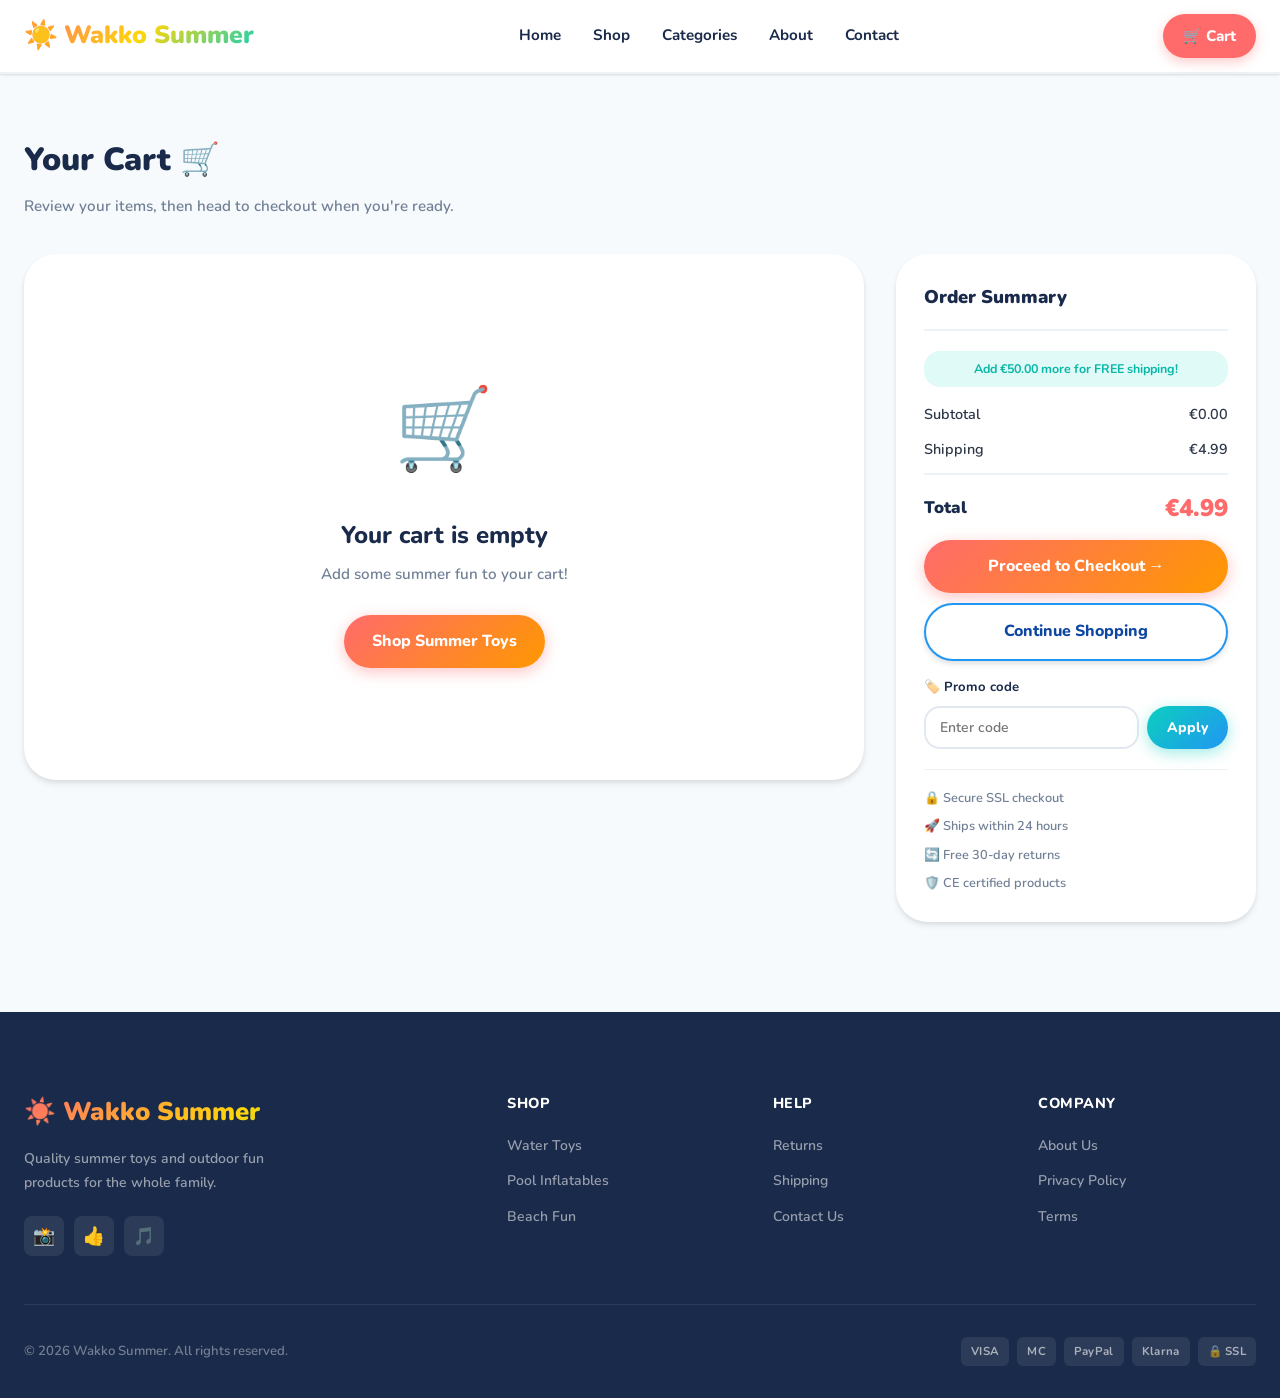
==== commit 145c19cb: "chore: update to Summer 2026 Co-Authored-By: Claude Sonnet 4.6 <noreply@anthropic.com>" ====
--- a/cart.html
+++ b/cart.html
@@ -130,7 +130,7 @@
         </div>
       </div>
       <div class="footer__bottom">
-        <span class="footer__copyright">© 2025 Wakko Summer. All rights reserved.</span>
+        <span class="footer__copyright">© 2026 Wakko Summer. All rights reserved.</span>
         <div class="footer__payment">
           <span class="footer__payment-icon">VISA</span>
           <span class="footer__payment-icon">MC</span>
